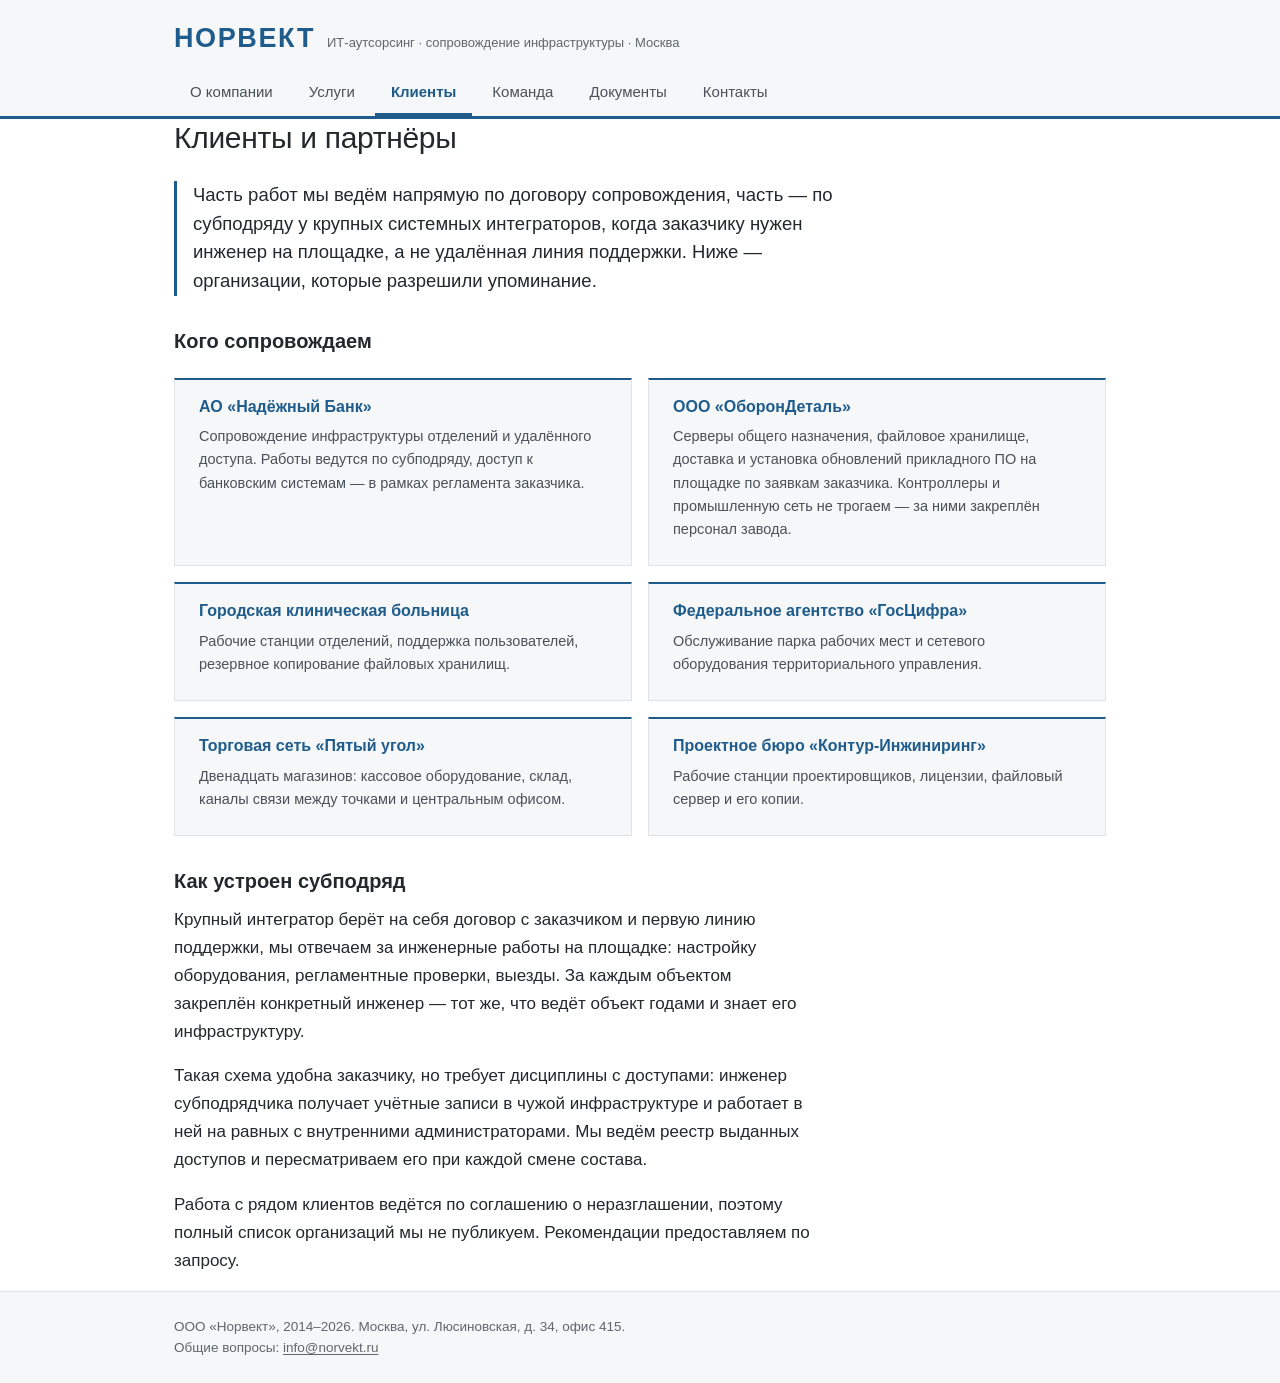
==== partners.html @ 68b5a081 "обновление сайта" ====
<!DOCTYPE html>
<html lang="ru">
<head>
<meta charset="utf-8">
<meta name="viewport" content="width=device-width, initial-scale=1">
<title>Клиенты и партнёры — ООО «Норвект»</title>
<meta name="description" content="Организации, которые мы сопровождаем: медицина, производство, госсектор, финансы. Работаем напрямую и по субподряду.">
<link rel="canonical" href="https://norvekt.ru/partners.html">
<meta property="og:type" content="website">
<meta property="og:site_name" content="ООО «Норвект»">
<meta property="og:locale" content="ru_RU">
<meta property="og:title" content="Клиенты и партнёры — ООО «Норвект»">
<meta property="og:description" content="Организации, которые мы сопровождаем: медицина, производство, госсектор, финансы. Работаем напрямую и по субподряду.">
<meta property="og:url" content="https://norvekt.ru/partners.html">
<link rel="icon" href="favicon.svg" type="image/svg+xml">
<link rel="stylesheet" href="assets/style.css">
</head>
<body>

<a class="skip" href="#content">Перейти к содержанию</a>

<header class="site">
  <div class="wrap">
    <div class="brand">
      <a class="logo" href="index.html">НОРВЕКТ</a>
      <span class="tagline">ИТ-аутсорсинг · сопровождение инфраструктуры · Москва</span>
    </div>
    <nav class="main" aria-label="Разделы сайта">
      <ul>
        <li><a href="index.html">О компании</a></li>
        <li><a href="services.html">Услуги</a></li>
        <li><a class="active" aria-current="page" href="partners.html">Клиенты</a></li>
        <li><a href="team.html">Команда</a></li>
        <li><a href="docs.html">Документы</a></li>
        <li><a href="contacts.html">Контакты</a></li>
      </ul>
    </nav>
  </div>
</header>

<main class="wrap" id="content">

  <h1>Клиенты и партнёры</h1>

  <p class="lead">
    Часть работ мы ведём напрямую по договору сопровождения, часть — по субподряду
    у крупных системных интеграторов, когда заказчику нужен инженер на площадке,
    а не удалённая линия поддержки. Ниже — организации, которые разрешили упоминание.
  </p>

  <h2>Кого сопровождаем</h2>

  <div class="cards">
    <div class="card">
      <h3>АО «Надёжный Банк»</h3>
      <p>Сопровождение инфраструктуры отделений и удалённого доступа. Работы ведутся
      по субподряду, доступ к банковским системам — в рамках регламента заказчика.</p>
    </div>
    <div class="card">
      <h3>ООО «ОборонДеталь»</h3>
      <p>Серверы общего назначения, файловое хранилище, доставка и установка
      обновлений прикладного ПО на площадке по заявкам заказчика. Контроллеры и
      промышленную сеть не трогаем — за ними закреплён персонал завода.</p>
    </div>
    <div class="card">
      <h3>Городская клиническая больница</h3>
      <p>Рабочие станции отделений, поддержка пользователей, резервное копирование
      файловых хранилищ.</p>
    </div>
    <div class="card">
      <h3>Федеральное агентство «ГосЦифра»</h3>
      <p>Обслуживание парка рабочих мест и сетевого оборудования территориального
      управления.</p>
    </div>
    <div class="card">
      <h3>Торговая сеть «Пятый угол»</h3>
      <p>Двенадцать магазинов: кассовое оборудование, склад, каналы связи между
      точками и центральным офисом.</p>
    </div>
    <div class="card">
      <h3>Проектное бюро «Контур-Инжиниринг»</h3>
      <p>Рабочие станции проектировщиков, лицензии, файловый сервер и его копии.</p>
    </div>
  </div>

  <h2>Как устроен субподряд</h2>

  <p>
    Крупный интегратор берёт на себя договор с заказчиком и первую линию поддержки,
    мы отвечаем за инженерные работы на площадке: настройку оборудования, регламентные
    проверки, выезды. За каждым объектом закреплён конкретный инженер — тот же, что
    ведёт объект годами и знает его инфраструктуру.
  </p>

  <p>
    Такая схема удобна заказчику, но требует дисциплины с доступами: инженер
    субподрядчика получает учётные записи в чужой инфраструктуре и работает
    в ней на равных с внутренними администраторами. Мы ведём реестр выданных
    доступов и пересматриваем его при каждой смене состава.
  </p>

  <p>
    Работа с рядом клиентов ведётся по соглашению о неразглашении, поэтому
    полный список организаций мы не публикуем. Рекомендации предоставляем по запросу.
  </p>

</main>

<footer class="site">
  <div class="wrap">
    <address>
    ООО «Норвект», 2014–2026. Москва, ул. Люсиновская, д. 34, офис 415.<br>
    Общие вопросы: <a href="mailto:info@norvekt.ru">info@norvekt.ru</a>
    </address>
  </div>
</footer>

</body>
</html>
---- assets/style.css ----
/* ООО «Норвект» — стиль корпоративного сайта.

   Легенда оформления: сайт сделан в середине 2010-х и один раз аккуратно
   освежён силами своего же инженера — вёрстку привели в порядок, содержание
   и структуру оставили как были. Отсюда сдержанность: системные шрифты,
   один акцентный цвет, никаких эффектов. Это часть легенды, а не небрежность.

   Технические ограничения стенда (не нарушать):
   - никаких внешних ресурсов: шрифты с CDN Wayback Machine не заберёт,
     и архивный снимок развалится;
   - никакого JavaScript по той же причине;
   - страницы должны нормально печататься — на случай, если 3 сентября
     архив недоступен и раздаём распечатку. */

/* --- токены --- */

:root {
  --ink: #23282d;          /* основной текст, контраст 13:1 на белом */
  --ink-soft: #4a5158;     /* вторичный текст, 8:1 */
  --muted: #5f666c;        /* подписи, 5.6:1 — проходит AA и на сером фоне */
  --accent: #1f5c8b;
  --accent-dark: #16436a;  /* наведение и посещённые ссылки */
  --line: #dfe3e6;
  --line-strong: #c5ccd1;
  --bg: #ffffff;
  --bg-soft: #f5f7f8;

  /* вертикальный ритм кратен 4px — от него считаются все отступы */
  --s1: 4px;
  --s2: 8px;
  --s3: 12px;
  --s4: 16px;
  --s5: 24px;
  --s6: 32px;
  --s7: 48px;

  --measure: 68ch;         /* предел длины строки, дальше текст читать тяжело */
  --wrap: 980px;
}

* { box-sizing: border-box; }

/* --- база --- */

html {
  -webkit-text-size-adjust: 100%;
}

body {
  margin: 0;
  font-family: -apple-system, BlinkMacSystemFont, "Segoe UI", Roboto,
               "Helvetica Neue", Arial, "Noto Sans", sans-serif;
  font-size: 17px;
  line-height: 1.65;
  color: var(--ink);
  background: var(--bg);
  text-rendering: optimizeLegibility;
}

.wrap {
  max-width: var(--wrap);
  margin: 0 auto;
  padding: 0 var(--s5);
}

/* Ссылка для тех, кто ходит по сайту с клавиатуры или через скринридер:
   видна только при получении фокуса. */
.skip {
  position: absolute;
  left: -9999px;
  top: 0;
  background: var(--accent);
  color: #fff;
  padding: var(--s2) var(--s4);
  z-index: 10;
}

.skip:focus {
  left: 0;
}

:focus-visible {
  outline: 2px solid var(--accent);
  outline-offset: 2px;
}

/* --- шапка --- */

header.site {
  border-bottom: 3px solid var(--accent);
  background: var(--bg-soft);
  padding: var(--s5) 0 0;
}

.brand {
  display: flex;
  align-items: baseline;
  gap: var(--s3);
  flex-wrap: wrap;
}

.brand .logo {
  font-size: 27px;
  font-weight: 700;
  line-height: 1.1;
  color: var(--accent);
  letter-spacing: 0.06em;
  text-decoration: none;
}

.brand .logo:hover,
.brand .logo:focus-visible { color: var(--accent-dark); }

.brand .tagline {
  color: var(--muted);
  font-size: 13px;
  line-height: 1.4;
}

nav.main { margin-top: var(--s4); }

nav.main ul {
  list-style: none;
  margin: 0;
  padding: 0;
  display: flex;
  flex-wrap: wrap;
  gap: 0 var(--s1);
}

nav.main a {
  display: block;
  padding: 10px var(--s4) 9px;
  color: var(--ink-soft);
  text-decoration: none;
  font-size: 15px;
  border-bottom: 3px solid transparent;
}

nav.main a:hover {
  color: var(--accent);
  background: rgba(31, 92, 139, 0.06);
}

nav.main a[aria-current="page"],
nav.main a.active {
  border-bottom-color: var(--accent);
  font-weight: 700;
  color: var(--accent);
}

/* --- контент --- */

main { padding: var(--s6) 0 var(--s7); }

h1 {
  font-size: 30px;
  line-height: 1.25;
  margin: 0 0 var(--s5);
  font-weight: 400;
  letter-spacing: -0.01em;
}

h2 {
  font-size: 20px;
  line-height: 1.3;
  margin: var(--s6) 0 var(--s3);
  font-weight: 700;
}

h3 {
  font-size: 16px;
  line-height: 1.35;
  margin: 0 0 var(--s2);
  font-weight: 700;
}

p { margin: 0 0 var(--s4); }

/* Ограничиваем длину строки только у сплошного текста: карточки и таблицы
   раскладываются по своей сетке и должны занимать всю ширину. */
main > p,
main > h2,
main > ul,
main > ol { max-width: var(--measure); }

a {
  color: var(--accent);
  text-decoration-thickness: 1px;
  text-underline-offset: 2px;
}

a:hover { color: var(--accent-dark); }

.lead {
  font-size: 18.5px;
  line-height: 1.55;
  color: var(--ink);
  border-left: 3px solid var(--accent);
  padding-left: var(--s4);
  margin-bottom: var(--s6);
}

ul.plain { padding-left: var(--s5); margin: 0 0 var(--s4); }
ul.plain li { margin-bottom: var(--s2); }
ul.plain li::marker { color: var(--muted); }

/* --- карточки услуг и клиентов --- */

/* Две колонки на десктопе: четыре карточки услуг ложатся ровным квадратом,
   а не рядом «три плюс одна». */
.cards {
  display: grid;
  grid-template-columns: repeat(auto-fit, minmax(320px, 1fr));
  gap: var(--s4);
  margin: var(--s5) 0 var(--s6);
}

.card {
  border: 1px solid var(--line);
  border-top: 2px solid var(--accent);
  padding: var(--s4) var(--s5) var(--s5);
  background: var(--bg-soft);
}

.card h3 { color: var(--accent); }

.card p {
  margin: 0;
  font-size: 14.5px;
  line-height: 1.6;
  color: var(--ink-soft);
}

/* --- команда --- */

/* Колонка шире 340px нужна, чтобы «Ковалёва Ирина Владимировна»
   помещалась в одну строку рядом с фотографией. */
.team {
  display: grid;
  grid-template-columns: repeat(auto-fit, minmax(340px, 1fr));
  gap: var(--s4);
  margin: var(--s5) 0 var(--s6);
}

.person {
  display: flex;
  gap: var(--s4);
  align-items: flex-start;
  border: 1px solid var(--line);
  padding: var(--s4);
  background: var(--bg);
}

/* Фотографии сотрудников — узел карты следов: по ним объект опознаётся
   в других источниках, поэтому размер выбран так, чтобы лицо читалось. */
.person .photo {
  width: 92px;
  height: 115px;
  flex: 0 0 92px;
  background: #dde2e5;
  border: 1px solid var(--line-strong);
  overflow: hidden;
}

.person .photo img {
  display: block;
  width: 100%;
  height: 100%;
  object-fit: cover;
}

.person .name {
  font-weight: 700;
  font-size: 16px;
  margin: 0 0 2px;
  line-height: 1.35;
}

.person .role {
  color: var(--ink-soft);
  font-size: 14.5px;
  line-height: 1.4;
  margin: 0 0 var(--s2);
}

.person .contact { font-size: 14px; margin: 0; word-break: break-word; }

.person .since {
  font-size: 13px;
  color: var(--muted);
  margin: var(--s2) 0 0;
  padding-top: var(--s2);
  border-top: 1px solid var(--line);
}

/* --- контакты --- */

table.info {
  border-collapse: collapse;
  margin: var(--s5) 0 var(--s6);
  width: 100%;
  max-width: var(--measure);
}

table.info th,
table.info td {
  text-align: left;
  vertical-align: top;
  padding: var(--s3) var(--s5) var(--s3) 0;
  border-bottom: 1px solid var(--line);
  font-size: 15.5px;
  line-height: 1.55;
}

table.info th {
  color: var(--muted);
  font-weight: 400;
  white-space: nowrap;
  width: 1%;
}

/* --- документы --- */

.docs-list {
  list-style: none;
  padding: 0;
  margin: var(--s5) 0 var(--s6);
  max-width: var(--measure);
}

.docs-list li {
  border: 1px solid var(--line);
  border-left: 3px solid var(--accent);
  padding: var(--s3) var(--s4);
  margin-bottom: var(--s2);
  font-size: 15.5px;
}

.docs-list a { font-weight: 700; }

.docs-list .meta {
  display: block;
  margin-top: 2px;
  color: var(--muted);
  font-size: 13.5px;
}

/* --- подвал --- */

footer.site {
  border-top: 1px solid var(--line);
  background: var(--bg-soft);
  padding: var(--s5) 0;
  font-size: 13.5px;
  line-height: 1.6;
  color: var(--muted);
}

footer.site address {
  font-style: normal;
  margin: 0;
}

footer.site a { color: var(--muted); }
footer.site a:hover { color: var(--accent); }

/* --- узкие экраны --- */

@media (max-width: 640px) {
  body { font-size: 16px; }

  .wrap { padding: 0 var(--s4); }

  header.site { padding-top: var(--s4); }

  .brand .logo { font-size: 23px; }

  nav.main a { padding: 9px var(--s3) 8px; font-size: 14.5px; }

  h1 { font-size: 25px; }
  h2 { font-size: 18.5px; }
  .lead { font-size: 17px; }

  main { padding: var(--s5) 0 var(--s6); }

  /* Таблица контактов в две колонки на телефоне не помещается —
     раскладываем подпись над значением. */
  table.info th,
  table.info td {
    display: block;
    width: auto;
    white-space: normal;
    padding-right: 0;
  }

  table.info th { padding-bottom: 0; border-bottom: 0; }
  table.info td { padding-top: 2px; }
}

/* --- печать --- */

@media print {
  body { font-size: 11pt; color: #000; background: #fff; }

  .skip, nav.main { display: none; }

  header.site,
  footer.site { background: none; }

  .wrap { max-width: none; padding: 0; }

  main > p,
  main > h2,
  main > ul,
  main > ol,
  table.info,
  .docs-list { max-width: none; }

  .card,
  .person,
  .docs-list li { break-inside: avoid; }

  h1, h2, h3 { break-after: avoid; }

  /* На бумаге ссылка бесполезна без самого адреса — дописываем его. */
  main a[href^="http"]::after,
  main a[href^="mailto:"]::after {
    content: " (" attr(href) ")";
    font-size: 9pt;
    color: #444;
    word-break: break-all;
  }
}
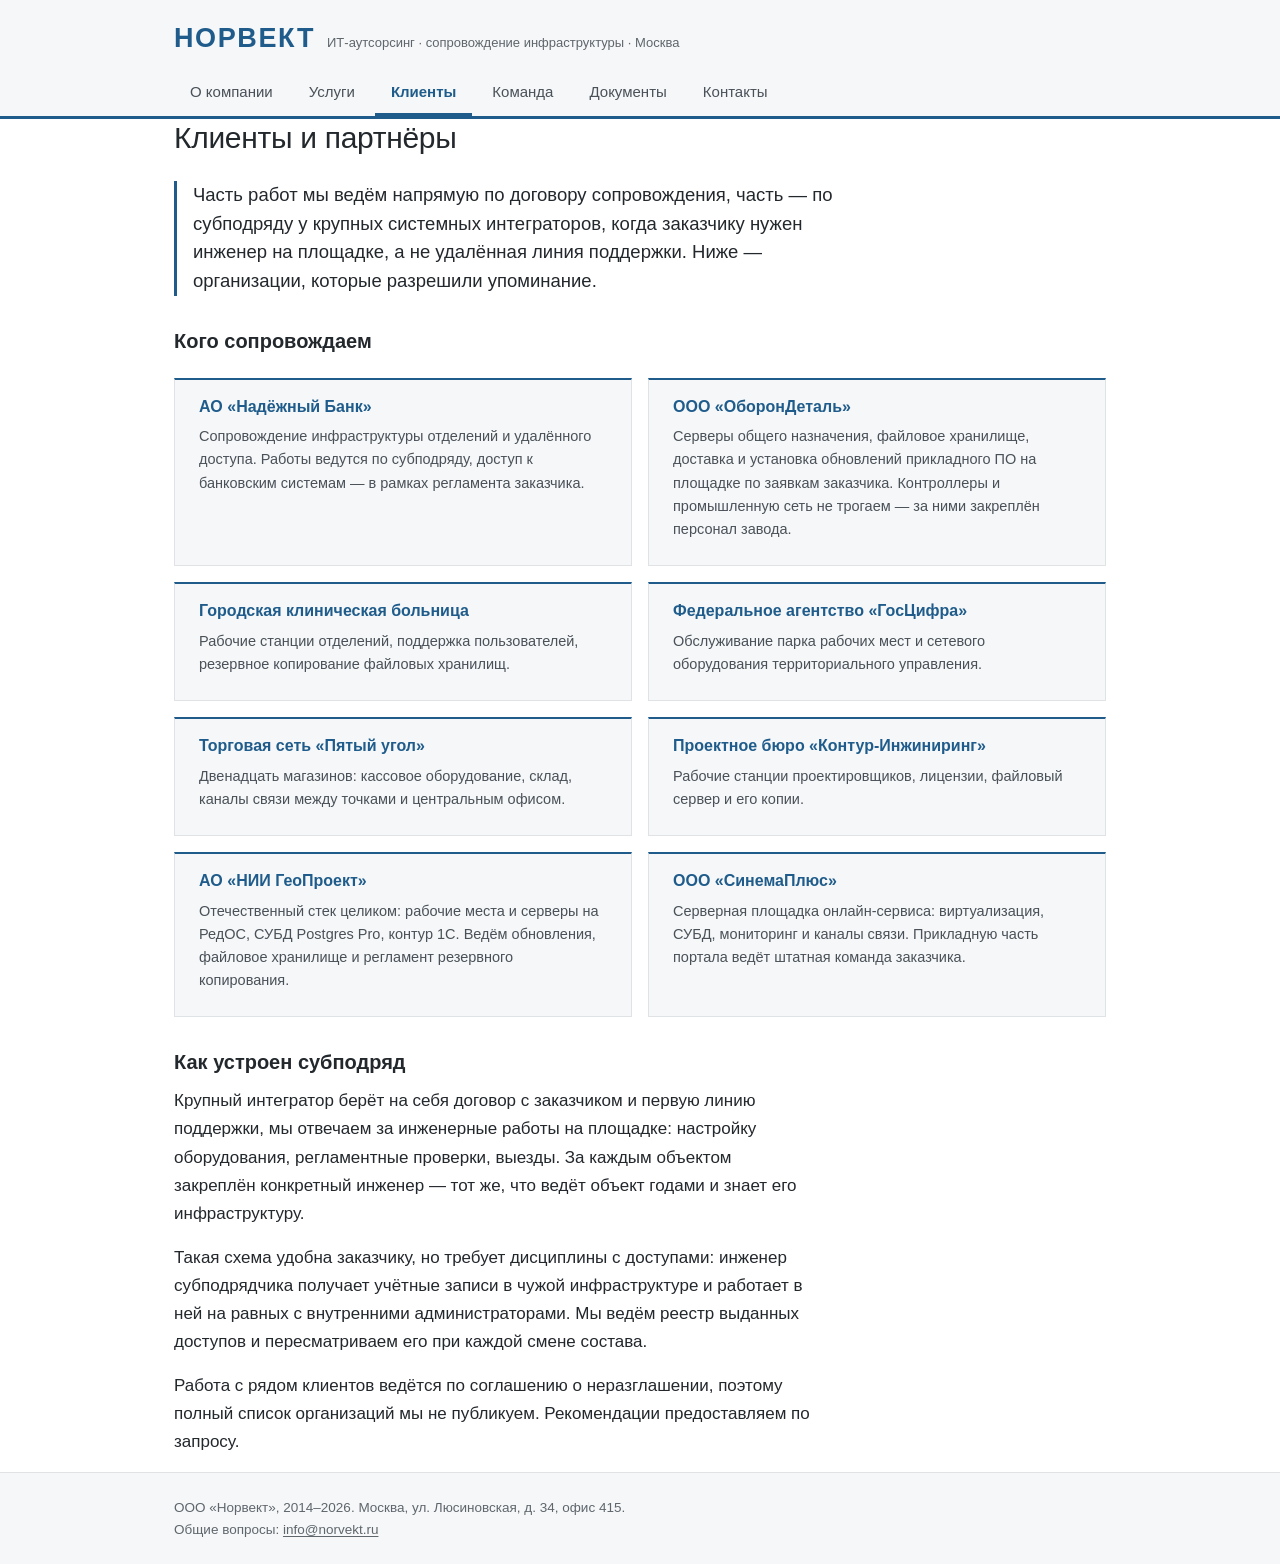
==== commit f1a8678e: "клиенты: добавлены НИИ ГеоПроект и СинемаПлюс" ====
--- a/partners.html
+++ b/partners.html
@@ -4,13 +4,13 @@
 <meta charset="utf-8">
 <meta name="viewport" content="width=device-width, initial-scale=1">
 <title>Клиенты и партнёры — ООО «Норвект»</title>
-<meta name="description" content="Организации, которые мы сопровождаем: медицина, производство, госсектор, финансы. Работаем напрямую и по субподряду.">
+<meta name="description" content="Организации, которые мы сопровождаем: медицина, производство, госсектор, финансы, проектирование, интернет-сервисы. Работаем напрямую и по субподряду.">
 <link rel="canonical" href="https://norvekt.ru/partners.html">
 <meta property="og:type" content="website">
 <meta property="og:site_name" content="ООО «Норвект»">
 <meta property="og:locale" content="ru_RU">
 <meta property="og:title" content="Клиенты и партнёры — ООО «Норвект»">
-<meta property="og:description" content="Организации, которые мы сопровождаем: медицина, производство, госсектор, финансы. Работаем напрямую и по субподряду.">
+<meta property="og:description" content="Организации, которые мы сопровождаем: медицина, производство, госсектор, финансы, проектирование, интернет-сервисы. Работаем напрямую и по субподряду.">
 <meta property="og:url" content="https://norvekt.ru/partners.html">
 <link rel="icon" href="favicon.svg" type="image/svg+xml">
 <link rel="stylesheet" href="assets/style.css">
@@ -81,6 +81,17 @@
       <h3>Проектное бюро «Контур-Инжиниринг»</h3>
       <p>Рабочие станции проектировщиков, лицензии, файловый сервер и его копии.</p>
     </div>
+    <div class="card">
+      <h3>АО «НИИ ГеоПроект»</h3>
+      <p>Отечественный стек целиком: рабочие места и серверы на РедОС, СУБД
+      Postgres Pro, контур 1С. Ведём обновления, файловое хранилище и регламент
+      резервного копирования.</p>
+    </div>
+    <div class="card">
+      <h3>ООО «СинемаПлюс»</h3>
+      <p>Серверная площадка онлайн-сервиса: виртуализация, СУБД, мониторинг
+      и каналы связи. Прикладную часть портала ведёт штатная команда заказчика.</p>
+    </div>
   </div>
 
   <h2>Как устроен субподряд</h2>
